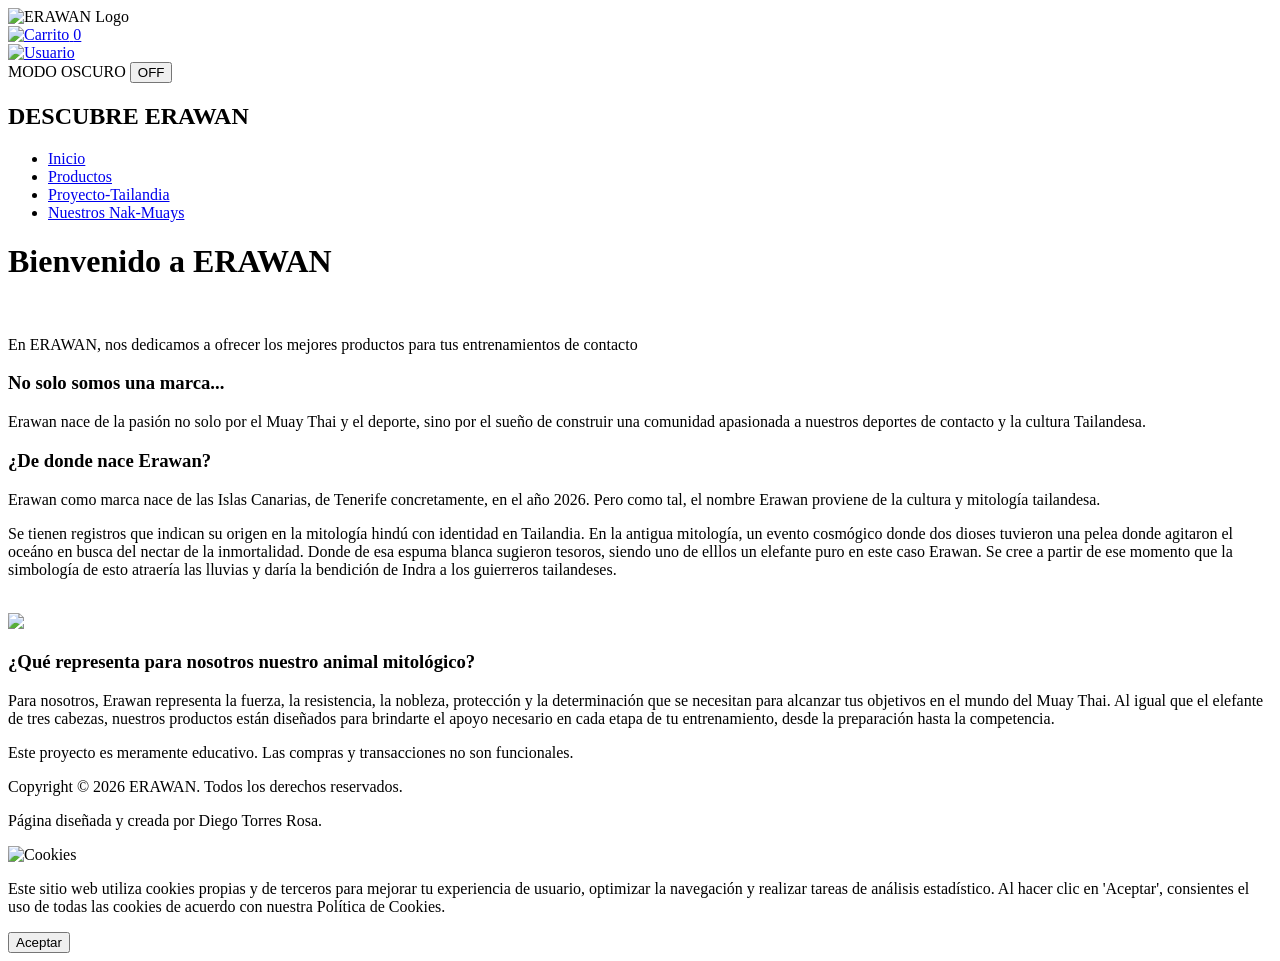
==== Pagina Web. Diego Torres Rosa/index.html @ 1e47b8b8 "Rename Pagina Web. Diego Torres Rosa/Htmls/index.html to Pagina Web. Diego Torres Rosa/index.html" ====
﻿<!DOCTYPE html>
<html lang="es">

<head>
    <meta charset="UTF-8">
    <meta name="viewport" content="width=device-width, initial-scale=1.0">
    <title>ERAWAN</title>
    <link rel="stylesheet" href="../css-pagweb2.css">
</head>

<body>
    <div class="grid-container">
        <header>
            <div class="logo-container">
                <img src="../Imagenes/logo.png" class="imgheader" alt="ERAWAN Logo">
            </div>

            <div class="header-right-zone">
                <a href="../Htmls/Carrito.html" class="icono-nav">
                    <img src="../Imagenes/carrito.webp" alt="Carrito" class="icono-img">
                    <span id="contador-carrito">0</span>
                </a>

                <div class="user-container">
                    <a href="InicioSesion.html" class="icono-nav">
                        <img src="../Imagenes/usuario.png" alt="Usuario" class="icono-img">
                    </a>
                    <span id="nombre-usuario-display"></span>
                </div>

                <div class="dark-mode-switch">
                    <span class="switch-label">MODO OSCURO</span>
                    <button id="btn-dark-mode" class="toggle-btn">OFF</button>
                </div>
            </div>
        </header>

        <nav>
            <h2 class="tittle">DESCUBRE ERAWAN</h2>
            <ul class="listanav">
                <li><a href="../Htmls/PagWeb2.html">Inicio</a></li>
                <li><a href="../Htmls/productos.html">Productos</a></li>
                <li><a href="../Htmls/Proyecto-Tailandia.html">Proyecto-Tailandia</a></li>
                <li><a href="../Htmls/Nuestros Nak-Muays.html">Nuestros Nak-Muays</a></li>
            </ul>
        </nav>

        <main>
            <h1>Bienvenido a ERAWAN</h1>
            <br>
            <p> En ERAWAN, nos dedicamos a ofrecer los mejores productos para tus entrenamientos de contacto</p>
            <h3>No solo somos una marca...</h3>
            <p>Erawan nace de la pasión no solo por el Muay Thai y el deporte, sino por el sueño de construir una
                comunidad apasionada a nuestros deportes de contacto y la cultura Tailandesa.</p>
            <h3>¿De donde nace Erawan?</h3>
            <p>Erawan como marca nace de las Islas Canarias, de Tenerife concretamente, en el año 2026. Pero como tal,
                el nombre Erawan proviene de la cultura y mitología tailandesa.</p>
            <p>Se tienen registros que indican su origen en la mitología hindú con identidad en Tailandia. En la antigua
                mitología, un evento cosmógico donde dos dioses tuvieron una pelea donde agitaron el oceáno en busca del
                nectar de la inmortalidad. Donde de esa espuma blanca sugieron tesoros, siendo uno de elllos un elefante
                puro en este caso Erawan. Se cree a partir de ese momento que la simbología de esto atraería las lluvias
                y daría la bendición de Indra a los guierreros tailandeses. </p>
            <br>
            <img src="../Imagenes/erawan imagen real.avif" class="mainimg">
            <br>
            <h3>¿Qué representa para nosotros nuestro animal mitológico?</h3>
            <p>Para nosotros, Erawan representa la fuerza, la resistencia, la nobleza, protección y la determinación que
                se necesitan para alcanzar tus objetivos en el mundo del Muay Thai. Al igual que el elefante de tres
                cabezas, nuestros productos están diseñados para brindarte el apoyo necesario en cada etapa de tu
                entrenamiento, desde la preparación hasta la competencia.</p>
        </main>

        <footer>
            <div class="footer-patron">
                <div class="aviso-educativo">
                    <p>Este proyecto es meramente educativo. Las compras y transacciones no son funcionales.</p>
                </div>
            </div>

            <div class="footer-texto">
                <p>Copyright © 2026 ERAWAN. Todos los derechos reservados.</p>
                <p>Página diseñada y creada por Diego Torres Rosa.</p>
            </div>
        </footer>
    </div>
    <div id="cookie-banner" class="cookie-container">
        <img src="../Imagenes/cookies.png" alt="Cookies" class="cookie-img">
        <p class="cookie-text"> Este sitio web utiliza cookies propias y de terceros para mejorar tu experiencia de
            usuario, optimizar la navegación y realizar tareas de análisis estadístico. Al hacer clic en 'Aceptar',
            consientes el uso de todas las cookies de acuerdo con nuestra Política de Cookies.</p>
        <button id="btn-accept-cookies" class="cookie-btn">Aceptar</button>
    </div>

    <script src="../Script/script.js"></script>

</body>

</html>
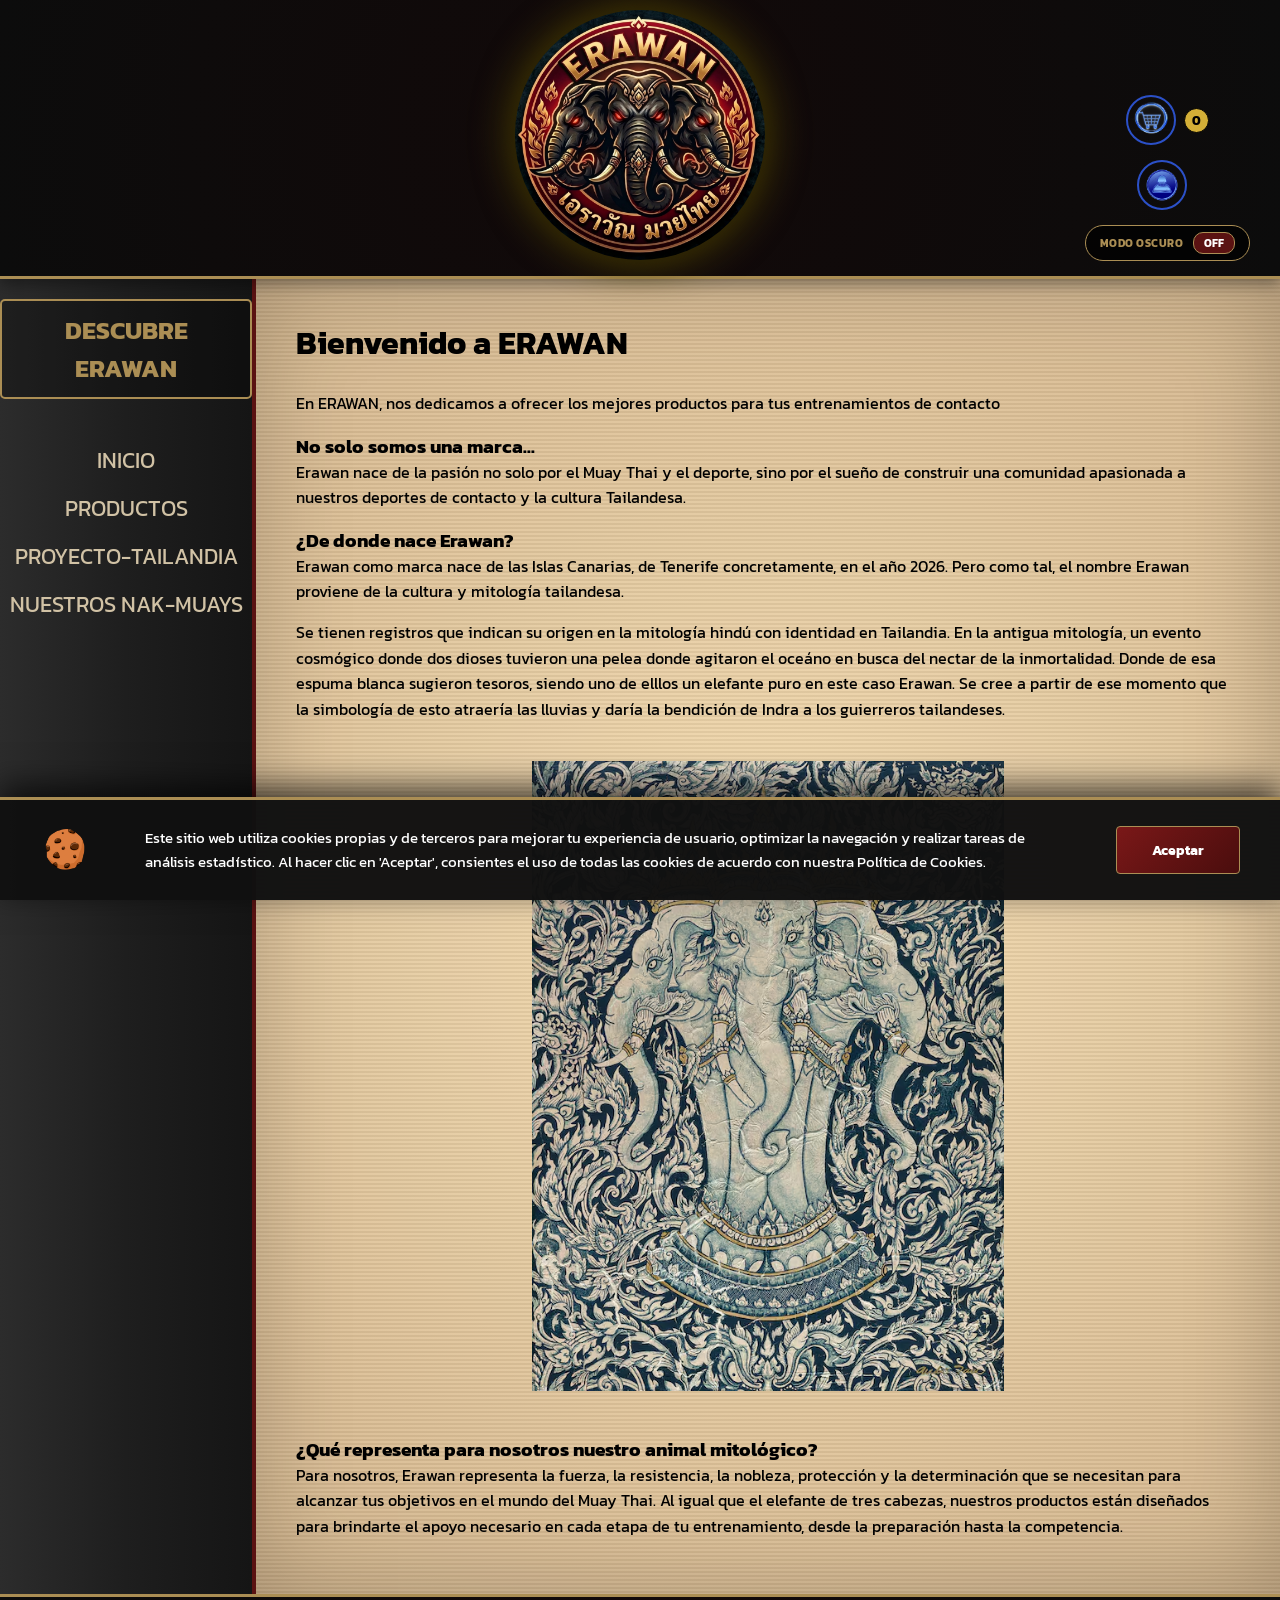
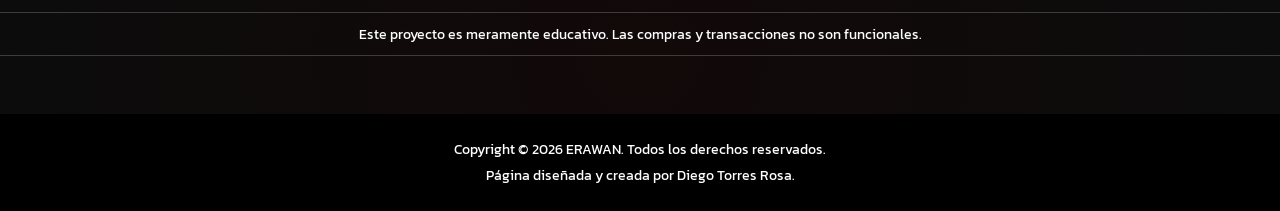
==== commit 1d435f1f: "Update index.html" ====
--- a/Pagina Web. Diego Torres Rosa/index.html
+++ b/Pagina Web. Diego Torres Rosa/index.html
@@ -1,29 +1,29 @@
-﻿<!DOCTYPE html>
+<!DOCTYPE html>
 <html lang="es">
 
 <head>
     <meta charset="UTF-8">
     <meta name="viewport" content="width=device-width, initial-scale=1.0">
     <title>ERAWAN</title>
-    <link rel="stylesheet" href="../css-pagweb2.css">
+    <link rel="stylesheet" href="css-pagweb2.css">
 </head>
 
 <body>
     <div class="grid-container">
         <header>
             <div class="logo-container">
-                <img src="../Imagenes/logo.png" class="imgheader" alt="ERAWAN Logo">
+                <img src="Imagenes/logo.png" class="imgheader" alt="ERAWAN Logo">
             </div>
 
             <div class="header-right-zone">
-                <a href="../Htmls/Carrito.html" class="icono-nav">
-                    <img src="../Imagenes/carrito.webp" alt="Carrito" class="icono-img">
+                <a href="Htmls/Carrito.html" class="icono-nav">
+                    <img src="Imagenes/carrito.webp" alt="Carrito" class="icono-img">
                     <span id="contador-carrito">0</span>
                 </a>
 
                 <div class="user-container">
-                    <a href="InicioSesion.html" class="icono-nav">
-                        <img src="../Imagenes/usuario.png" alt="Usuario" class="icono-img">
+                    <a href="Htmls/InicioSesion.html" class="icono-nav">
+                        <img src="Imagenes/usuario.png" alt="Usuario" class="icono-img">
                     </a>
                     <span id="nombre-usuario-display"></span>
                 </div>
@@ -38,10 +38,10 @@
         <nav>
             <h2 class="tittle">DESCUBRE ERAWAN</h2>
             <ul class="listanav">
-                <li><a href="../Htmls/PagWeb2.html">Inicio</a></li>
-                <li><a href="../Htmls/productos.html">Productos</a></li>
-                <li><a href="../Htmls/Proyecto-Tailandia.html">Proyecto-Tailandia</a></li>
-                <li><a href="../Htmls/Nuestros Nak-Muays.html">Nuestros Nak-Muays</a></li>
+                <li><a href="Htmls/index.html">Inicio</a></li>
+                <li><a href="Htmls/productos.html">Productos</a></li>
+                <li><a href="Htmls/Proyecto-Tailandia.html">Proyecto-Tailandia</a></li>
+                <li><a href="Htmls/Nuestros Nak-Muays.html">Nuestros Nak-Muays</a></li>
             </ul>
         </nav>
 
@@ -61,7 +61,7 @@
                 puro en este caso Erawan. Se cree a partir de ese momento que la simbología de esto atraería las lluvias
                 y daría la bendición de Indra a los guierreros tailandeses. </p>
             <br>
-            <img src="../Imagenes/erawan imagen real.avif" class="mainimg">
+            <img src="Imagenes/erawan imagen real.avif" class="mainimg">
             <br>
             <h3>¿Qué representa para nosotros nuestro animal mitológico?</h3>
             <p>Para nosotros, Erawan representa la fuerza, la resistencia, la nobleza, protección y la determinación que
@@ -84,15 +84,14 @@
         </footer>
     </div>
     <div id="cookie-banner" class="cookie-container">
-        <img src="../Imagenes/cookies.png" alt="Cookies" class="cookie-img">
+        <img src="Imagenes/cookies.png" alt="Cookies" class="cookie-img">
         <p class="cookie-text"> Este sitio web utiliza cookies propias y de terceros para mejorar tu experiencia de
             usuario, optimizar la navegación y realizar tareas de análisis estadístico. Al hacer clic en 'Aceptar',
             consientes el uso de todas las cookies de acuerdo con nuestra Política de Cookies.</p>
         <button id="btn-accept-cookies" class="cookie-btn">Aceptar</button>
     </div>
 
-    <script src="../Script/script.js"></script>
+    <script src="Script/script.js"></script>
 
 </body>
-
 </html>
--- a/Pagina Web. Diego Torres Rosa/css-pagweb2.css
+++ b/Pagina Web. Diego Torres Rosa/css-pagweb2.css
@@ -0,0 +1,1159 @@
+﻿@import url('https://fonts.googleapis.com/css2?family=Kanit:ital,wght@0,300;0,400;0,700;1,400&display=swap');
+
+* {
+    margin: 0;
+    padding: 0;
+    box-sizing: border-box;
+    font-family: 'Kanit', sans-serif;
+}
+
+body {
+    background-color: black;
+    transition: background-color 0.4s ease;
+}
+
+.tittle {
+    font-weight: 700;
+    font-size: 25px;
+    text-align: center;
+    color: #ab8e54;
+    display: inline-block;
+    border: 2px solid #ab8e54;
+    padding: 10px 20px;
+    margin: 10px 0;
+    background-color: rgba(0, 0, 0, 0.3);
+    border-radius: 5px;
+    margin-top: 0px;
+    animation: trueno 4s linear infinite;
+}
+
+.tittle span {
+    animation: trueno 2s linear infinite;
+    display: block;
+}
+
+@keyframes trueno {
+
+    0%,
+    80%,
+    100% {
+        color: #ab8e54;
+        text-shadow: 0 0 5px rgba(171, 142, 84, 0.5);
+    }
+
+    82%,
+    86% {
+        color: #fff;
+        text-shadow: 0 0 10px #fff, 0 0 20px #fff, 0 0 40px #ab8e54;
+    }
+}
+
+.mainimg {
+    max-width: 50%;
+    height: auto;
+    display: block;
+    margin-left: auto;
+    margin-right: auto;
+    margin-bottom: 20px;
+}
+
+.textofooter {
+    color: white;
+    font-size: 15px;
+}
+
+.grid-container {
+    display: grid;
+    min-height: 100vh;
+    width: 100%;
+    grid-template-areas:
+        "header header"
+        "nav main"
+        "footer footer";
+    grid-template-columns: 20% 80%;
+    grid-template-rows: auto 1fr auto;
+}
+
+div {
+    margin: 0;
+}
+
+.imgheader {
+    height: 250px;
+    width: 250px;
+    aspect-ratio: 1 / 1;
+    border-radius: 50%;
+    object-fit: cover;
+    filter: drop-shadow(0px 0px 20px rgba(0, 0, 0, 0.9)) drop-shadow(0px 0px 10px rgba(255, 215, 0, 0.4));
+}
+
+.bandera {
+    height: 100px;
+    width: auto;
+    max-width: 90%;
+    justify-content: space-between;
+    align-items: center;
+}
+
+nav {
+    background: linear-gradient(90deg, #2c2c2c 0%, #1e1e1e 50%, #151515 100%);
+    border-right: 4px solid #5a1212;
+    grid-area: nav;
+    display: flex;
+    justify-content: flex-start;
+    align-items: center;
+    flex-direction: column;
+    padding-top: 20px;
+}
+
+.listanav {
+    list-style: none;
+    padding: 0;
+    margin-top: 20px;
+}
+
+.listanav li a {
+    text-decoration: none;
+    color: #d1c2a5;
+    font-size: 22px;
+    font-weight: 400;
+    text-transform: uppercase;
+    display: block;
+    margin-top: 15px;
+    text-align: center;
+    transition: all 0.3s ease;
+}
+
+.listanav li a:hover {
+    color: white;
+    text-shadow: 0px 0px 10px white;
+}
+
+main {
+    background:
+        linear-gradient(rgba(0, 0, 0, 0.05) 50%, rgba(255, 255, 255, 0.05) 50%),
+        radial-gradient(circle at center, #f5deb3 0%, #d2b48c 100%);
+    background-size: 4px 4px, 100% 100%;
+    box-shadow: inset 0 0 100px rgba(0, 0, 0, 0.2);
+    grid-area: main;
+    display: flex;
+    flex-direction: column;
+    justify-content: flex-start;
+    align-items: stretch;
+    padding: 40px;
+    transition: background-color 0.4s ease, color 0.4s ease;
+}
+
+main p {
+    max-width: 100%;
+    text-align: left;
+    line-height: 1.6;
+    margin-bottom: 15px;
+}
+
+header {
+    background:
+        radial-gradient(circle, rgba(45, 22, 22, 0.4) 0%, rgba(15, 15, 15, 0.8) 100%),
+        url('../Imagenes/patron.png');
+    background-size: cover;
+    background-position: center;
+    background-repeat: no-repeat;
+    grid-area: header;
+    display: flex;
+    justify-content: center;
+    align-items: center;
+    padding: 10px 0;
+    position: relative;
+    border-bottom: 3px solid #ab8e54;
+    box-shadow: 0 4px 15px rgba(0, 0, 0, 0.4);
+}
+
+footer {
+    grid-area: footer;
+    width: 100%;
+    margin: 0;
+    padding: 0;
+}
+
+.footer-patron {
+    width: 100%;
+    height: 120px;
+    background:
+        radial-gradient(circle, rgba(45, 22, 22, 0.4) 0%, rgba(15, 15, 15, 0.8) 100%),
+        url('../Imagenes/patron.png');
+    background-size: cover;
+    background-position: center;
+    background-repeat: no-repeat;
+    border-top: 3px solid #ab8e54;
+}
+
+.footer-texto {
+    background-color: #000000;
+    text-align: center;
+    padding: 20px 0;
+}
+
+.footer-texto p {
+    color: #ffffff;
+    margin: 5px 0;
+    font-size: 14px;
+}
+
+.contenedor-productos {
+    display: grid;
+    grid-template-columns: repeat(2, 1fr);
+    gap: 20px;
+    width: 100%;
+    padding: 20px;
+    align-items: stretch;
+}
+
+.tarjeta-producto {
+    background-color: black;
+    border: 1px solid #444;
+    display: flex;
+    flex-direction: column;
+    transition: transform 0.3s ease;
+}
+
+.tarjeta-producto:hover {
+    transform: translateY(-5px);
+    box-shadow: 0 10px 20px rgba(0, 0, 0, 0.5);
+}
+
+.imagen-contenedor {
+    position: relative;
+    width: 100%;
+    aspect-ratio: 3/4;
+    background-color: black;
+    overflow: hidden;
+}
+
+.imagen-contenedor img {
+    width: 100%;
+    height: 100%;
+    object-fit: contain;
+}
+
+.etiqueta-nuevo {
+    position: absolute;
+    top: 10px;
+    left: 10px;
+    background: white;
+    color: black;
+    padding: 2px 8px;
+    font-size: 12px;
+    font-weight: bold;
+}
+
+.info-producto {
+    padding: 15px;
+    text-align: left;
+    background-color: black;
+    flex: 1;
+    display: flex;
+    flex-direction: column;
+}
+
+.info-producto h3 {
+    font-size: 1.1rem;
+    margin: 0 0 5px 0;
+    color: white;
+}
+
+.info-producto p {
+    color: #ccc;
+}
+
+.precio {
+    font-weight: bold;
+    font-size: 1.2rem;
+    color: #d9534f;
+    margin: 10px 0;
+}
+
+.selector-talla {
+    width: 100%;
+    padding: 8px;
+    margin-bottom: 10px;
+    border: 1px solid #444;
+    background-color: #222;
+    color: white;
+    margin-top: auto;
+}
+
+.boton-comprar {
+    width: 100%;
+    padding: 10px;
+    background-color: #d9534f;
+    color: white;
+    border: none;
+    cursor: pointer;
+    font-weight: bold;
+}
+
+.boton-comprar:hover {
+    background-color: #c9302c;
+}
+
+.seccion-viaje {
+    padding: 40px;
+    background: transparent;
+}
+
+.contenedor-texto {
+    margin-bottom: 25px;
+    max-width: 100%;
+}
+
+.tabla-viaje {
+    width: 100%;
+    border-collapse: collapse;
+    background-color: white;
+    box-shadow: 0 4px 8px rgba(0, 0, 0, 0.1);
+}
+
+.tabla-viaje th,
+.tabla-viaje td {
+    border: 1px solid #ccc;
+    padding: 12px 15px;
+    text-align: left;
+}
+
+.tabla-viaje th {
+    background-color: #f8f8f8;
+    font-weight: bold;
+}
+
+.tabla-viaje tr:nth-child(even) {
+    background-color: #fdfdfd;
+}
+
+.precio-final {
+    font-weight: bold;
+    color: #d9534f;
+    font-size: 1.2rem;
+}
+
+.seccion-nakmuays {
+    width: 100%;
+    margin-top: 50px;
+}
+
+.tittle-seccion {
+    font-weight: 700;
+    font-size: 2rem;
+    color: #444;
+    text-align: center;
+    margin-bottom: 30px;
+}
+
+.contenedor-nakmuays {
+    display: grid;
+    grid-template-columns: repeat(2, 1fr);
+    gap: 20px;
+    width: 100%;
+    padding: 20px;
+}
+
+.tarjeta-nakmuay {
+    background-color: white;
+    border: 1px solid #ddd;
+    border-radius: 15px;
+    overflow: hidden;
+    display: flex;
+    flex-direction: column;
+    height: 100%;
+    transition: transform 0.3s ease, box-shadow 0.3s ease;
+}
+
+.tarjeta-nakmuay:hover {
+    transform: translateY(-5px);
+    box-shadow: 0 10px 20px rgba(0, 0, 0, 0.1);
+}
+
+.imagen-contenedor-luchador {
+    position: relative;
+    width: 100%;
+    aspect-ratio: 3/4;
+    background-color: #f5f5f5;
+    overflow: hidden;
+}
+
+.imagen-contenedor-luchador img {
+    width: 100%;
+    height: 100%;
+    object-fit: contain;
+}
+
+.etiqueta-mote {
+    position: absolute;
+    top: 10px;
+    left: 10px;
+    background: white;
+    color: black;
+    padding: 4px 12px;
+    font-size: 13px;
+    font-weight: bold;
+    border-radius: 20px;
+    border: 1px solid #ddd;
+    text-transform: uppercase;
+}
+
+.info-luchador {
+    padding: 15px;
+    text-align: left;
+    display: flex;
+    flex-direction: column;
+    flex: 1;
+}
+
+.info-luchador h3 {
+    font-size: 1.3rem;
+    margin: 0 0 10px 0;
+    color: #333;
+    font-weight: 700;
+}
+
+.descripcion-luchador {
+    color: #666;
+    font-style: italic;
+    margin-bottom: 15px;
+}
+
+.ficha-tecnica {
+    list-style: none;
+    padding: 0;
+    margin-bottom: 20px;
+    color: #444;
+}
+
+.ficha-tecnica li {
+    margin-bottom: 8px;
+    line-height: 1.4;
+}
+
+.ficha-tecnica li strong {
+    color: #333;
+}
+
+.enlaces-luchador {
+    width: 100%;
+    display: flex;
+    flex-direction: column;
+    gap: 8px;
+    margin-top: auto;
+}
+
+.boton-enlace-negro {
+    width: 100%;
+    padding: 10px;
+    background-color: black;
+    color: white;
+    border: none;
+    text-align: center;
+    text-decoration: none;
+    cursor: pointer;
+    font-weight: bold;
+    transition: background-color 0.3s ease;
+}
+
+.boton-enlace-negro:hover {
+    background-color: #333;
+}
+
+.header-right-zone {
+    position: absolute;
+    right: 30px;
+    bottom: 15px;
+    display: flex;
+    flex-direction: column;
+    align-items: center;
+    gap: 15px;
+}
+
+.icono-nav {
+    display: flex;
+    justify-content: center;
+    cursor: pointer;
+}
+
+.icono-nav img {
+    width: 50px;
+    height: 50px;
+    filter: invert(1);
+    transition: transform 0.3s ease, filter 0.3s ease;
+    vertical-align: middle;
+}
+
+.icono-nav:hover img {
+    filter: brightness(0) saturate(100%) invert(64%) sepia(21%) saturate(1039%) hue-rotate(345deg) brightness(95%) contrast(85%);
+    transform: scale(1.15);
+}
+
+.dark-mode-switch {
+    display: flex;
+    align-items: center;
+    gap: 10px;
+    background: rgba(0, 0, 0, 0.75);
+    padding: 6px 14px;
+    border-radius: 20px;
+    border: 1px solid #ab8e54;
+    width: auto;
+}
+
+.switch-label {
+    color: #ab8e54;
+    font-size: 11px;
+    font-weight: bold;
+    letter-spacing: 0.5px;
+    white-space: nowrap;
+}
+
+.toggle-btn {
+    background-color: #5a1212;
+    color: white;
+    border: 1px solid #ab8e54;
+    padding: 2px 10px;
+    cursor: pointer;
+    font-weight: bold;
+    border-radius: 10px;
+    font-size: 11px;
+    transition: all 0.3s ease;
+}
+
+.toggle-btn.on {
+    background-color: #ab8e54;
+    color: black;
+}
+
+.page-section {
+    display: none;
+}
+
+.page-section.active {
+    display: block;
+}
+
+.cookie-container {
+    position: fixed;
+    bottom: 0;
+    left: 0;
+    transform: none;
+    width: 100%;
+    max-width: 100%;
+    background-color: rgba(17, 17, 17, 0.98);
+    border-top: 3px solid #ab8e54;
+    z-index: 9999;
+    padding: 25px 40px;
+    display: flex;
+    justify-content: space-between;
+    align-items: center;
+    gap: 40px;
+    box-shadow: 0 -10px 30px rgba(0, 0, 0, 0.7);
+    transition: all 0.5s ease;
+}
+
+.cookie-container.hidden {
+    opacity: 0;
+    transform: translateY(100%);
+    pointer-events: none;
+}
+
+.cookie-text {
+    color: #ffffff;
+    font-size: 0.95rem;
+    line-height: 1.6;
+    text-align: left;
+    max-width: 80%;
+}
+
+.cookie-btn {
+    background: linear-gradient(135deg, #7a1818 0%, #4a0d0d 100%);
+    color: #ffffff;
+    border: 1px solid #ab8e54;
+    padding: 12px 35px;
+    font-size: 0.9rem;
+    font-weight: bold;
+    border-radius: 4px;
+    cursor: pointer;
+    white-space: nowrap;
+    transition: all 0.3s ease;
+}
+
+.cookie-btn:hover {
+    background: linear-gradient(135deg, #9a2222 0%, #6a1212 100%);
+    box-shadow: 0 0 15px rgba(171, 142, 84, 0.6);
+    transform: scale(1.03);
+}
+
+.contenedor-avisos {
+    position: fixed;
+    top: 20px;
+    right: 20px;
+    z-index: 10000;
+    display: flex;
+    flex-direction: column;
+    gap: 15px;
+}
+
+.aviso-individual {
+    background-color: #ab8e54;
+    color: black;
+    padding: 15px 25px;
+    border-radius: 5px;
+    font-weight: bold;
+    box-shadow: 0 4px 15px rgba(0, 0, 0, 0.3);
+    animation: aparecer 0.3s ease-out;
+}
+
+@keyframes aparecer {
+    from {
+        transform: translateX(100%);
+        opacity: 0;
+    }
+
+    to {
+        transform: translateX(0);
+        opacity: 1;
+    }
+}
+
+@keyframes desaparecer {
+    from {
+        transform: translateX(0);
+        opacity: 1;
+    }
+
+    to {
+        transform: translateX(100%);
+        opacity: 0;
+    }
+}
+
+@media (max-width: 768px) {
+    .cookie-container {
+        flex-direction: column;
+        text-align: center;
+        padding: 20px;
+        gap: 15px;
+    }
+
+    .cookie-text {
+        max-width: 100%;
+        text-align: center;
+        font-size: 0.85rem;
+    }
+
+    .cookie-btn {
+        width: 100%;
+    }
+
+    .grid-container {
+        display: grid;
+        grid-template-areas:
+            "header"
+            "nav"
+            "main"
+            "footer";
+        grid-template-columns: 1fr;
+        grid-template-rows: auto auto 1fr auto;
+    }
+
+    nav,
+    main {
+        width: 100%;
+    }
+
+    .header-right-zone {
+        position: relative;
+        right: 0;
+        bottom: 0;
+        transform: none;
+        align-items: center;
+        margin-top: 15px;
+        margin-bottom: 10px;
+    }
+
+    header {
+        flex-direction: column;
+        padding: 15px 0;
+    }
+}
+
+body.dark-mode {
+    background-color: #121212;
+}
+
+body.dark-mode main {
+    background: #1a1a1a;
+}
+
+body.dark-mode p,
+body.dark-mode h1,
+body.dark-mode h3,
+body.dark-mode .info-producto p {
+    color: #ffffff;
+}
+
+body.dark-mode nav,
+body.dark-mode header {
+    background: #000000;
+}
+
+.pagina-acceso {
+    margin: 0;
+    padding: 0;
+    min-height: 100vh;
+    display: flex;
+    justify-content: center;
+    align-items: center;
+    background-color: #8b0000;
+    background-image: url('../Imagenes/patron.png');
+    background-repeat: repeat;
+    background-size: auto;
+    background-position: center;
+    background-attachment: fixed;
+}
+
+.contenedor-acceso {
+    display: flex;
+    flex-direction: column;
+    align-items: center;
+    gap: 20px;
+    width: 100%;
+}
+
+.login-box {
+    background-color: rgba(0, 0, 0, 0.5);
+    background-image: url('../Imagenes/iniciosesionbackground.jpg');
+    background-repeat: no-repeat;
+    background-position: center;
+    background-size: auto;
+    background-blend-mode: center;
+    padding: 40px;
+    border: 2px solid #ab8e54;
+    border-radius: 8px;
+    width: 350px;
+    text-align: center;
+    color: white;
+}
+
+.login-box input {
+    width: 100%;
+    padding: 10px;
+    margin: 10px 0;
+    background: #222;
+    border: 1px solid #ab8e54;
+    color: white;
+}
+
+.login-box button {
+    width: 100%;
+    padding: 10px;
+    background: #ab8e54;
+    border: none;
+    cursor: pointer;
+    font-weight: bold;
+    color: black;
+    transition: background 0.3s ease, box-shadow 0.3s ease;
+}
+
+.login-box button:hover {
+    background: #d4b473;
+    box-shadow: 0 0 15px rgba(171, 142, 84, 0.8);
+}
+
+.register-box {
+    background: rgba(0, 0, 0, 0.9);
+    padding: 15px;
+    border: none;
+    border-radius: 8px;
+    width: 350px;
+    margin: 10px auto;
+    text-align: center;
+    color: white;
+}
+
+.btn-registro-estilo {
+    display: block;
+    width: 250px;
+    margin: 10px auto;
+    padding: 12px;
+    color: #ab8e54;
+    border: 1px solid #ab8e54;
+
+    background: transparent;
+    text-decoration: none;
+    font-weight: bold;
+    text-align: center;
+    border-radius: 4px;
+    transition: all 0.3s ease;
+}
+
+.register-box p {
+    font-size: 14px;
+    margin-bottom: 10px;
+}
+
+.btn-registro {
+    background: transparent;
+    border: 1px solid #ab8e54;
+    color: #ab8e54;
+    padding: 5px 15px;
+    cursor: pointer;
+    transition: all 0.3s;
+    width: 100%;
+}
+
+.btn-registro:hover {
+    background: #ab8e54;
+    color: black;
+}
+
+.olvido-box {
+    background: rgba(0, 0, 0, 0.9);
+    padding: 15px;
+    border: 1px solid #ab8e54;
+    border-radius: 8px;
+    width: 350px;
+    margin: 10px auto;
+    text-align: center;
+}
+
+.link-recuperar {
+    color: #ab8e54;
+    text-decoration: none;
+    font-size: 14px;
+    font-weight: bold;
+    display: block;
+    transition: color 0.3s ease;
+}
+
+.link-recuperar:hover {
+    color: #ffffff;
+    text-decoration: underline;
+}
+
+@media (max-width: 768px) {
+
+    .pagina-acceso .contenedor-acceso {
+        flex-direction: column;
+        align-items: center;
+        width: 100%;
+        padding: 15px;
+    }
+
+    .pagina-acceso .register-box,
+    .pagina-acceso .olvido-box {
+        width: 100%;
+        max-width: 400px;
+        margin: 10px auto;
+        padding: 20px;
+    }
+
+    .pagina-acceso h2 {
+        font-size: 1.2rem;
+    }
+}
+
+.login-box {
+    background-color: rgba(0, 0, 0, 0.6);
+    background-image: url('../Imagenes/iniciosesionbackground.jpg');
+    background-repeat: no-repeat;
+    background-position: center;
+    background-size: cover;
+    background-blend-mode: normal;
+    padding: 30px;
+    border: 2px solid #ab8e54;
+    border-radius: 8px;
+    width: 350px;
+    text-align: center;
+    color: white;
+}
+
+.login-box input[type="text"],
+.login-box input[type="password"],
+.login-box input[type="email"],
+.login-box input[type="tel"] {
+    width: 100%;
+    padding: 10px;
+    margin: 8px 0;
+    background: rgba(34, 34, 34, 0.9);
+    border: 1px solid #ab8e54;
+    color: white;
+}
+
+
+.contenedor-checkbox {
+    display: flex;
+    flex-direction: column;
+    align-items: flex-start;
+    text-align: left;
+    margin: 15px 0;
+    padding-left: 5px;
+    width: 100%;
+}
+
+.item-check {
+    display: flex;
+    align-items: center;
+    font-size: 13px;
+    color: #ab8e54;
+    cursor: pointer;
+    margin-bottom: 10px;
+}
+
+.item-check input[type="checkbox"] {
+    width: auto;
+    margin: 0;
+    margin-right: 10px;
+    accent-color: #ab8e54;
+}
+
+#btn-registrar:disabled {
+    background: #555;
+    color: #888;
+    cursor: not-allowed;
+    box-shadow: none;
+}
+
+.btn-registro-estilo {
+    display: block;
+    width: 250px;
+    margin: 10px auto;
+    padding: 12px;
+    color: #ab8e54;
+    border: 1px solid #ab8e54;
+    background: transparent;
+    text-decoration: none;
+    font-weight: bold;
+    text-align: center;
+    border-radius: 4px;
+    transition: all 0.3s ease;
+}
+
+.btn-registro-estilo:hover {
+    background: #ab8e54;
+    color: #000000;
+}
+
+.colorBlancoCuenta {
+    color: white;
+    font-family: 'Kanit', sans-serif;
+}
+
+.user-container {
+    display: flex;
+    align-items: center;
+    gap: 10px;
+    justify-content: flex-end;
+
+}
+
+#nombre-usuario-display {
+    color: #ab8e54;
+    font-weight: bold;
+    white-space: nowrap;
+}
+
+.contenedor-checkbox {
+    display: flex;
+    flex-direction: column;
+    align-items: flex-start;
+    width: 100%;
+    margin: 15px 0;
+}
+
+.item-check {
+    display: flex;
+    align-items: center;
+    cursor: pointer;
+    margin-bottom: 10px;
+}
+
+.cookie-img {
+    width: 50px !important; 
+    height: 50px;          
+    object-fit: contain;   
+    margin-right: 15px;
+    flex-shrink: 0;         
+}
+
+.body-carrito { margin: 0; padding: 0; min-height: 100vh; display: flex; flex-direction: column; }
+
+.carrito-container-principal {
+    background-image: url('../Imagenes/fondo.png');
+    background-color: #1a1a1a;
+    padding: 40px;
+    flex: 1;
+    display: flex;
+    flex-direction: column;
+    align-items: center;
+}
+
+.logo-redondo {
+    width: 150px;
+    height: 150px;
+    border-radius: 50%;
+    object-fit: cover;
+    border: 3px solid #000000;
+    margin-bottom: 30px;
+}
+
+.carrito-grid {
+    display: grid;
+    grid-template-columns: 2fr 1fr;
+    gap: 40px;
+    width: 100%;
+    max-width: 1100px;
+}
+
+
+.item-carrito, .celda-erawan {
+    background: #1a1a1a;
+    border: 2px solid #d4af37;
+    padding: 20px;
+    border-radius: 15px;
+    margin-bottom: 20px;
+    color: white;
+}
+
+.item-carrito {
+    display: flex;
+    align-items: center;
+    gap: 20px;
+}
+
+.item-carrito img {
+    width: 70px;
+    height: 70px;
+    object-fit: cover;
+    border-radius: 10px;
+    flex-shrink: 0;
+}
+
+.input-erawan { 
+    width: 100%; 
+    padding: 12px; 
+    border-radius: 5px; 
+    border: 1px solid #ccc; 
+    box-sizing: border-box; 
+    margin-bottom: 10px; 
+}
+
+.grupo-descuento { 
+    display: flex; 
+    gap: 10px; 
+    margin-bottom: 15px; 
+}
+
+.btn-dorado-erawan { 
+    background-color: #d4af37; 
+    color: black; 
+    border: none; 
+    padding: 10px 20px; 
+    border-radius: 5px; 
+    font-weight: bold; 
+    cursor: pointer; 
+    white-space: nowrap; 
+}
+.carrito-col-derecha {
+    display: flex;
+    flex-direction: column;
+    gap: 20px;
+}
+
+.input-erawan {
+    width: 100%;
+    padding: 12px;
+    margin-bottom: 10px;
+    border-radius: 5px;
+    border: 1px solid #d4af37;
+    background: #2a2a2a;
+    color: white;
+    box-sizing: border-box;
+}
+
+
+.btn-finalizar {
+    background: #d4af37;
+    color: black;
+    width: 100%;
+    padding: 15px;
+    border: none;
+    border-radius: 8px;
+    font-weight: bold;
+    cursor: pointer;
+    display: block;
+    margin-top: 20px;
+    text-decoration: none;
+    font-size: 18px; 
+    text-align: center;
+}
+
+.btn-seguir-comprando {
+    display: block;
+    text-align: center;
+    margin-top: 20px;
+    color: #ffffff ;
+    text-decoration: none;
+    font-weight: bold;
+    font-size: 1.1rem;
+}
+.btn-seguir-comprando:hover { color: #d4af37 ; }
+.icono-nav {
+    display: flex;
+    align-items: center;
+    text-decoration: none;
+    gap: 8px; 
+}
+
+.icono-img {
+    width: 40px;
+    height: 40px;
+    border-radius: 50%;
+    border: 2px solid #d4af37; 
+    object-fit: cover;
+}
+
+#contador-carrito {
+    background: #d4af37; 
+    color: black;        
+    border-radius: 50%;
+    width: 25px;
+    height: 25px;
+    display: flex;
+    align-items: center;
+    justify-content: center;
+    font-size: 0.8rem;
+    font-weight: bold;
+    border: 1px solid #000; 
+}
+
+.caja-pago-grande {
+    background: #1a1a1a;
+    border: 2px solid #d4af37; 
+    padding: 40px;
+    border-radius: 20px;
+    width: 100%;
+    max-width: 500px; 
+    margin: 50px auto;
+    color: white;
+    text-align: center;
+}
+
+.caja-pago-grande h2 {
+    color: #d4af37;
+    margin-bottom: 30px;
+}
+
+.aviso-educativo {
+    text-align: center;
+    color: #ffffff; 
+    margin: 15px 0;
+    padding: 10px;
+    font-size: 0.9em;
+    border-top: 1px solid rgba(255, 255, 255, 0.2); 
+    border-bottom: 1px solid rgba(255, 255, 255, 0.2);
+}
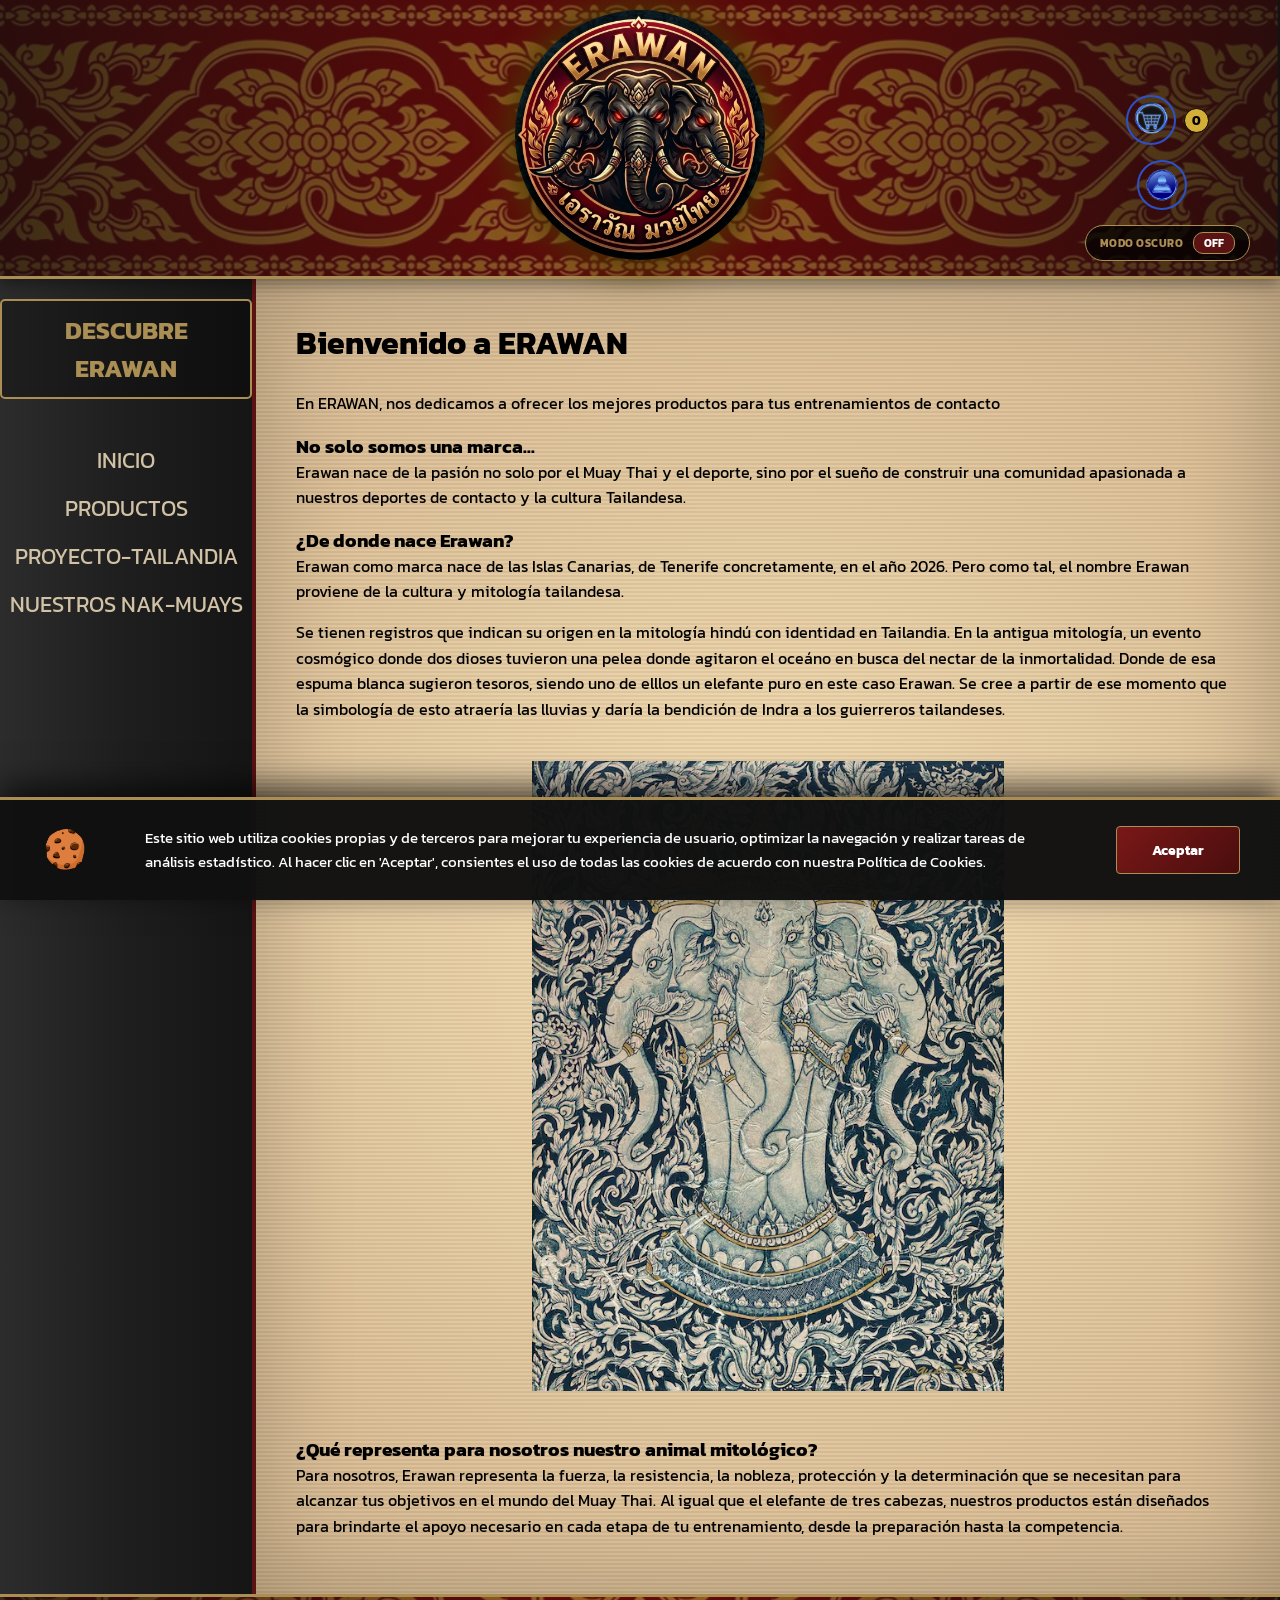
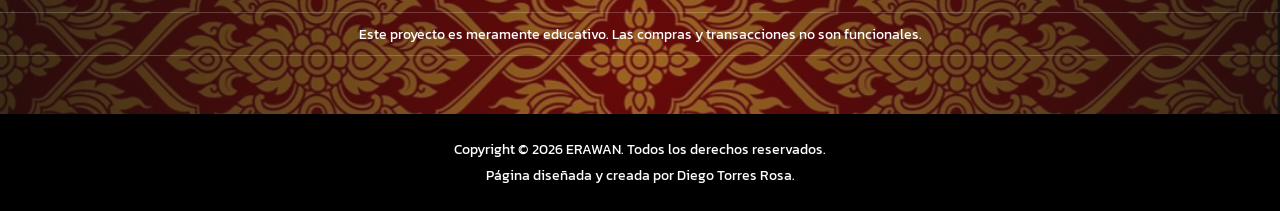
==== commit 181c2f00: "Update index.html" ====
--- a/Pagina Web. Diego Torres Rosa/index.html
+++ b/Pagina Web. Diego Torres Rosa/index.html
@@ -38,7 +38,7 @@
         <nav>
             <h2 class="tittle">DESCUBRE ERAWAN</h2>
             <ul class="listanav">
-                <li><a href="Htmls/index.html">Inicio</a></li>
+                <li><a href="../index.html">Inicio</a></li>
                 <li><a href="Htmls/productos.html">Productos</a></li>
                 <li><a href="Htmls/Proyecto-Tailandia.html">Proyecto-Tailandia</a></li>
                 <li><a href="Htmls/Nuestros Nak-Muays.html">Nuestros Nak-Muays</a></li>
--- a/Pagina Web. Diego Torres Rosa/css-pagweb2.css
+++ b/Pagina Web. Diego Torres Rosa/css-pagweb2.css
@@ -1,4 +1,4 @@
-﻿@import url('https://fonts.googleapis.com/css2?family=Kanit:ital,wght@0,300;0,400;0,700;1,400&display=swap');
+@import url('https://fonts.googleapis.com/css2?family=Kanit:ital,wght@0,300;0,400;0,700;1,400&display=swap');
 
 * {
     margin: 0;
@@ -154,7 +154,7 @@
 header {
     background:
         radial-gradient(circle, rgba(45, 22, 22, 0.4) 0%, rgba(15, 15, 15, 0.8) 100%),
-        url('../Imagenes/patron.png');
+        url('Imagenes/patron.png');
     background-size: cover;
     background-position: center;
     background-repeat: no-repeat;
@@ -180,7 +180,7 @@
     height: 120px;
     background:
         radial-gradient(circle, rgba(45, 22, 22, 0.4) 0%, rgba(15, 15, 15, 0.8) 100%),
-        url('../Imagenes/patron.png');
+        url('Imagenes/patron.png');
     background-size: cover;
     background-position: center;
     background-repeat: no-repeat;
@@ -709,7 +709,7 @@
     justify-content: center;
     align-items: center;
     background-color: #8b0000;
-    background-image: url('../Imagenes/patron.png');
+    background-image: url('Imagenes/patron.png');
     background-repeat: repeat;
     background-size: auto;
     background-position: center;
@@ -726,7 +726,7 @@
 
 .login-box {
     background-color: rgba(0, 0, 0, 0.5);
-    background-image: url('../Imagenes/iniciosesionbackground.jpg');
+    background-image: url('Imagenes/iniciosesionbackground.jpg');
     background-repeat: no-repeat;
     background-position: center;
     background-size: auto;
@@ -773,149 +773,6 @@
     margin: 10px auto;
     text-align: center;
     color: white;
-}
-
-.btn-registro-estilo {
-    display: block;
-    width: 250px;
-    margin: 10px auto;
-    padding: 12px;
-    color: #ab8e54;
-    border: 1px solid #ab8e54;
-
-    background: transparent;
-    text-decoration: none;
-    font-weight: bold;
-    text-align: center;
-    border-radius: 4px;
-    transition: all 0.3s ease;
-}
-
-.register-box p {
-    font-size: 14px;
-    margin-bottom: 10px;
-}
-
-.btn-registro {
-    background: transparent;
-    border: 1px solid #ab8e54;
-    color: #ab8e54;
-    padding: 5px 15px;
-    cursor: pointer;
-    transition: all 0.3s;
-    width: 100%;
-}
-
-.btn-registro:hover {
-    background: #ab8e54;
-    color: black;
-}
-
-.olvido-box {
-    background: rgba(0, 0, 0, 0.9);
-    padding: 15px;
-    border: 1px solid #ab8e54;
-    border-radius: 8px;
-    width: 350px;
-    margin: 10px auto;
-    text-align: center;
-}
-
-.link-recuperar {
-    color: #ab8e54;
-    text-decoration: none;
-    font-size: 14px;
-    font-weight: bold;
-    display: block;
-    transition: color 0.3s ease;
-}
-
-.link-recuperar:hover {
-    color: #ffffff;
-    text-decoration: underline;
-}
-
-@media (max-width: 768px) {
-
-    .pagina-acceso .contenedor-acceso {
-        flex-direction: column;
-        align-items: center;
-        width: 100%;
-        padding: 15px;
-    }
-
-    .pagina-acceso .register-box,
-    .pagina-acceso .olvido-box {
-        width: 100%;
-        max-width: 400px;
-        margin: 10px auto;
-        padding: 20px;
-    }
-
-    .pagina-acceso h2 {
-        font-size: 1.2rem;
-    }
-}
-
-.login-box {
-    background-color: rgba(0, 0, 0, 0.6);
-    background-image: url('../Imagenes/iniciosesionbackground.jpg');
-    background-repeat: no-repeat;
-    background-position: center;
-    background-size: cover;
-    background-blend-mode: normal;
-    padding: 30px;
-    border: 2px solid #ab8e54;
-    border-radius: 8px;
-    width: 350px;
-    text-align: center;
-    color: white;
-}
-
-.login-box input[type="text"],
-.login-box input[type="password"],
-.login-box input[type="email"],
-.login-box input[type="tel"] {
-    width: 100%;
-    padding: 10px;
-    margin: 8px 0;
-    background: rgba(34, 34, 34, 0.9);
-    border: 1px solid #ab8e54;
-    color: white;
-}
-
-
-.contenedor-checkbox {
-    display: flex;
-    flex-direction: column;
-    align-items: flex-start;
-    text-align: left;
-    margin: 15px 0;
-    padding-left: 5px;
-    width: 100%;
-}
-
-.item-check {
-    display: flex;
-    align-items: center;
-    font-size: 13px;
-    color: #ab8e54;
-    cursor: pointer;
-    margin-bottom: 10px;
-}
-
-.item-check input[type="checkbox"] {
-    width: auto;
-    margin: 0;
-    margin-right: 10px;
-    accent-color: #ab8e54;
-}
-
-#btn-registrar:disabled {
-    background: #555;
-    color: #888;
-    cursor: not-allowed;
-    box-shadow: none;
 }
 
 .btn-registro-estilo {
@@ -933,6 +790,147 @@
     transition: all 0.3s ease;
 }
 
+.register-box p {
+    font-size: 14px;
+    margin-bottom: 10px;
+}
+
+.btn-registro {
+    background: transparent;
+    border: 1px solid #ab8e54;
+    color: #ab8e54;
+    padding: 5px 15px;
+    cursor: pointer;
+    transition: all 0.3s;
+    width: 100%;
+}
+
+.btn-registro:hover {
+    background: #ab8e54;
+    color: black;
+}
+
+.olvido-box {
+    background: rgba(0, 0, 0, 0.9);
+    padding: 15px;
+    border: 1px solid #ab8e54;
+    border-radius: 8px;
+    width: 350px;
+    margin: 10px auto;
+    text-align: center;
+}
+
+.link-recuperar {
+    color: #ab8e54;
+    text-decoration: none;
+    font-size: 14px;
+    font-weight: bold;
+    display: block;
+    transition: color 0.3s ease;
+}
+
+.link-recuperar:hover {
+    color: #ffffff;
+    text-decoration: underline;
+}
+
+@media (max-width: 768px) {
+
+    .pagina-acceso .contenedor-acceso {
+        flex-direction: column;
+        align-items: center;
+        width: 100%;
+        padding: 15px;
+    }
+
+    .pagina-acceso .register-box,
+    .pagina-acceso .olvido-box {
+        width: 100%;
+        max-width: 400px;
+        margin: 10px auto;
+        padding: 20px;
+    }
+
+    .pagina-acceso h2 {
+        font-size: 1.2rem;
+    }
+}
+
+.login-box {
+    background-color: rgba(0, 0, 0, 0.6);
+    background-image: url('Imagenes/iniciosesionbackground.jpg');
+    background-repeat: no-repeat;
+    background-position: center;
+    background-size: cover;
+    background-blend-mode: normal;
+    padding: 30px;
+    border: 2px solid #ab8e54;
+    border-radius: 8px;
+    width: 350px;
+    text-align: center;
+    color: white;
+}
+
+.login-box input[type="text"],
+.login-box input[type="password"],
+.login-box input[type="email"],
+.login-box input[type="tel"] {
+    width: 100%;
+    padding: 10px;
+    margin: 8px 0;
+    background: rgba(34, 34, 34, 0.9);
+    border: 1px solid #ab8e54;
+    color: white;
+}
+
+.contenedor-checkbox {
+    display: flex;
+    flex-direction: column;
+    align-items: flex-start;
+    text-align: left;
+    margin: 15px 0;
+    padding-left: 5px;
+    width: 100%;
+}
+
+.item-check {
+    display: flex;
+    align-items: center;
+    font-size: 13px;
+    color: #ab8e54;
+    cursor: pointer;
+    margin-bottom: 10px;
+}
+
+.item-check input[type="checkbox"] {
+    width: auto;
+    margin: 0;
+    margin-right: 10px;
+    accent-color: #ab8e54;
+}
+
+#btn-registrar:disabled {
+    background: #555;
+    color: #888;
+    cursor: not-allowed;
+    box-shadow: none;
+}
+
+.btn-registro-estilo {
+    display: block;
+    width: 250px;
+    margin: 10px auto;
+    padding: 12px;
+    color: #ab8e54;
+    border: 1px solid #ab8e54;
+    background: transparent;
+    text-decoration: none;
+    font-weight: bold;
+    text-align: center;
+    border-radius: 4px;
+    transition: all 0.3s ease;
+}
+
 .btn-registro-estilo:hover {
     background: #ab8e54;
     color: #000000;
@@ -948,7 +946,6 @@
     align-items: center;
     gap: 10px;
     justify-content: flex-end;
-
 }
 
 #nombre-usuario-display {
@@ -973,17 +970,17 @@
 }
 
 .cookie-img {
-    width: 50px !important; 
-    height: 50px;          
-    object-fit: contain;   
+    width: 50px !important;
+    height: 50px;
+    object-fit: contain;
     margin-right: 15px;
-    flex-shrink: 0;         
+    flex-shrink: 0;
 }
 
 .body-carrito { margin: 0; padding: 0; min-height: 100vh; display: flex; flex-direction: column; }
 
 .carrito-container-principal {
-    background-image: url('../Imagenes/fondo.png');
+    background-image: url('Imagenes/fondo.png');
     background-color: #1a1a1a;
     padding: 40px;
     flex: 1;
@@ -1009,7 +1006,6 @@
     max-width: 1100px;
 }
 
-
 .item-carrito, .celda-erawan {
     background: #1a1a1a;
     border: 2px solid #d4af37;
@@ -1033,31 +1029,32 @@
     flex-shrink: 0;
 }
 
-.input-erawan { 
-    width: 100%; 
-    padding: 12px; 
-    border-radius: 5px; 
-    border: 1px solid #ccc; 
-    box-sizing: border-box; 
-    margin-bottom: 10px; 
-}
-
-.grupo-descuento { 
-    display: flex; 
-    gap: 10px; 
-    margin-bottom: 15px; 
-}
-
-.btn-dorado-erawan { 
-    background-color: #d4af37; 
-    color: black; 
-    border: none; 
-    padding: 10px 20px; 
-    border-radius: 5px; 
-    font-weight: bold; 
-    cursor: pointer; 
-    white-space: nowrap; 
-}
+.input-erawan {
+    width: 100%;
+    padding: 12px;
+    border-radius: 5px;
+    border: 1px solid #ccc;
+    box-sizing: border-box;
+    margin-bottom: 10px;
+}
+
+.grupo-descuento {
+    display: flex;
+    gap: 10px;
+    margin-bottom: 15px;
+}
+
+.btn-dorado-erawan {
+    background-color: #d4af37;
+    color: black;
+    border: none;
+    padding: 10px 20px;
+    border-radius: 5px;
+    font-weight: bold;
+    cursor: pointer;
+    white-space: nowrap;
+}
+
 .carrito-col-derecha {
     display: flex;
     flex-direction: column;
@@ -1075,7 +1072,6 @@
     box-sizing: border-box;
 }
 
-
 .btn-finalizar {
     background: #d4af37;
     color: black;
@@ -1088,7 +1084,7 @@
     display: block;
     margin-top: 20px;
     text-decoration: none;
-    font-size: 18px; 
+    font-size: 18px;
     text-align: center;
 }
 
@@ -1096,30 +1092,32 @@
     display: block;
     text-align: center;
     margin-top: 20px;
-    color: #ffffff ;
+    color: #ffffff;
     text-decoration: none;
     font-weight: bold;
     font-size: 1.1rem;
 }
-.btn-seguir-comprando:hover { color: #d4af37 ; }
+
+.btn-seguir-comprando:hover { color: #d4af37; }
+
 .icono-nav {
     display: flex;
     align-items: center;
     text-decoration: none;
-    gap: 8px; 
+    gap: 8px;
 }
 
 .icono-img {
     width: 40px;
     height: 40px;
     border-radius: 50%;
-    border: 2px solid #d4af37; 
+    border: 2px solid #d4af37;
     object-fit: cover;
 }
 
 #contador-carrito {
-    background: #d4af37; 
-    color: black;        
+    background: #d4af37;
+    color: black;
     border-radius: 50%;
     width: 25px;
     height: 25px;
@@ -1128,16 +1126,16 @@
     justify-content: center;
     font-size: 0.8rem;
     font-weight: bold;
-    border: 1px solid #000; 
+    border: 1px solid #000;
 }
 
 .caja-pago-grande {
     background: #1a1a1a;
-    border: 2px solid #d4af37; 
+    border: 2px solid #d4af37;
     padding: 40px;
     border-radius: 20px;
     width: 100%;
-    max-width: 500px; 
+    max-width: 500px;
     margin: 50px auto;
     color: white;
     text-align: center;
@@ -1150,10 +1148,10 @@
 
 .aviso-educativo {
     text-align: center;
-    color: #ffffff; 
+    color: #ffffff;
     margin: 15px 0;
     padding: 10px;
     font-size: 0.9em;
-    border-top: 1px solid rgba(255, 255, 255, 0.2); 
+    border-top: 1px solid rgba(255, 255, 255, 0.2);
     border-bottom: 1px solid rgba(255, 255, 255, 0.2);
-}+}
